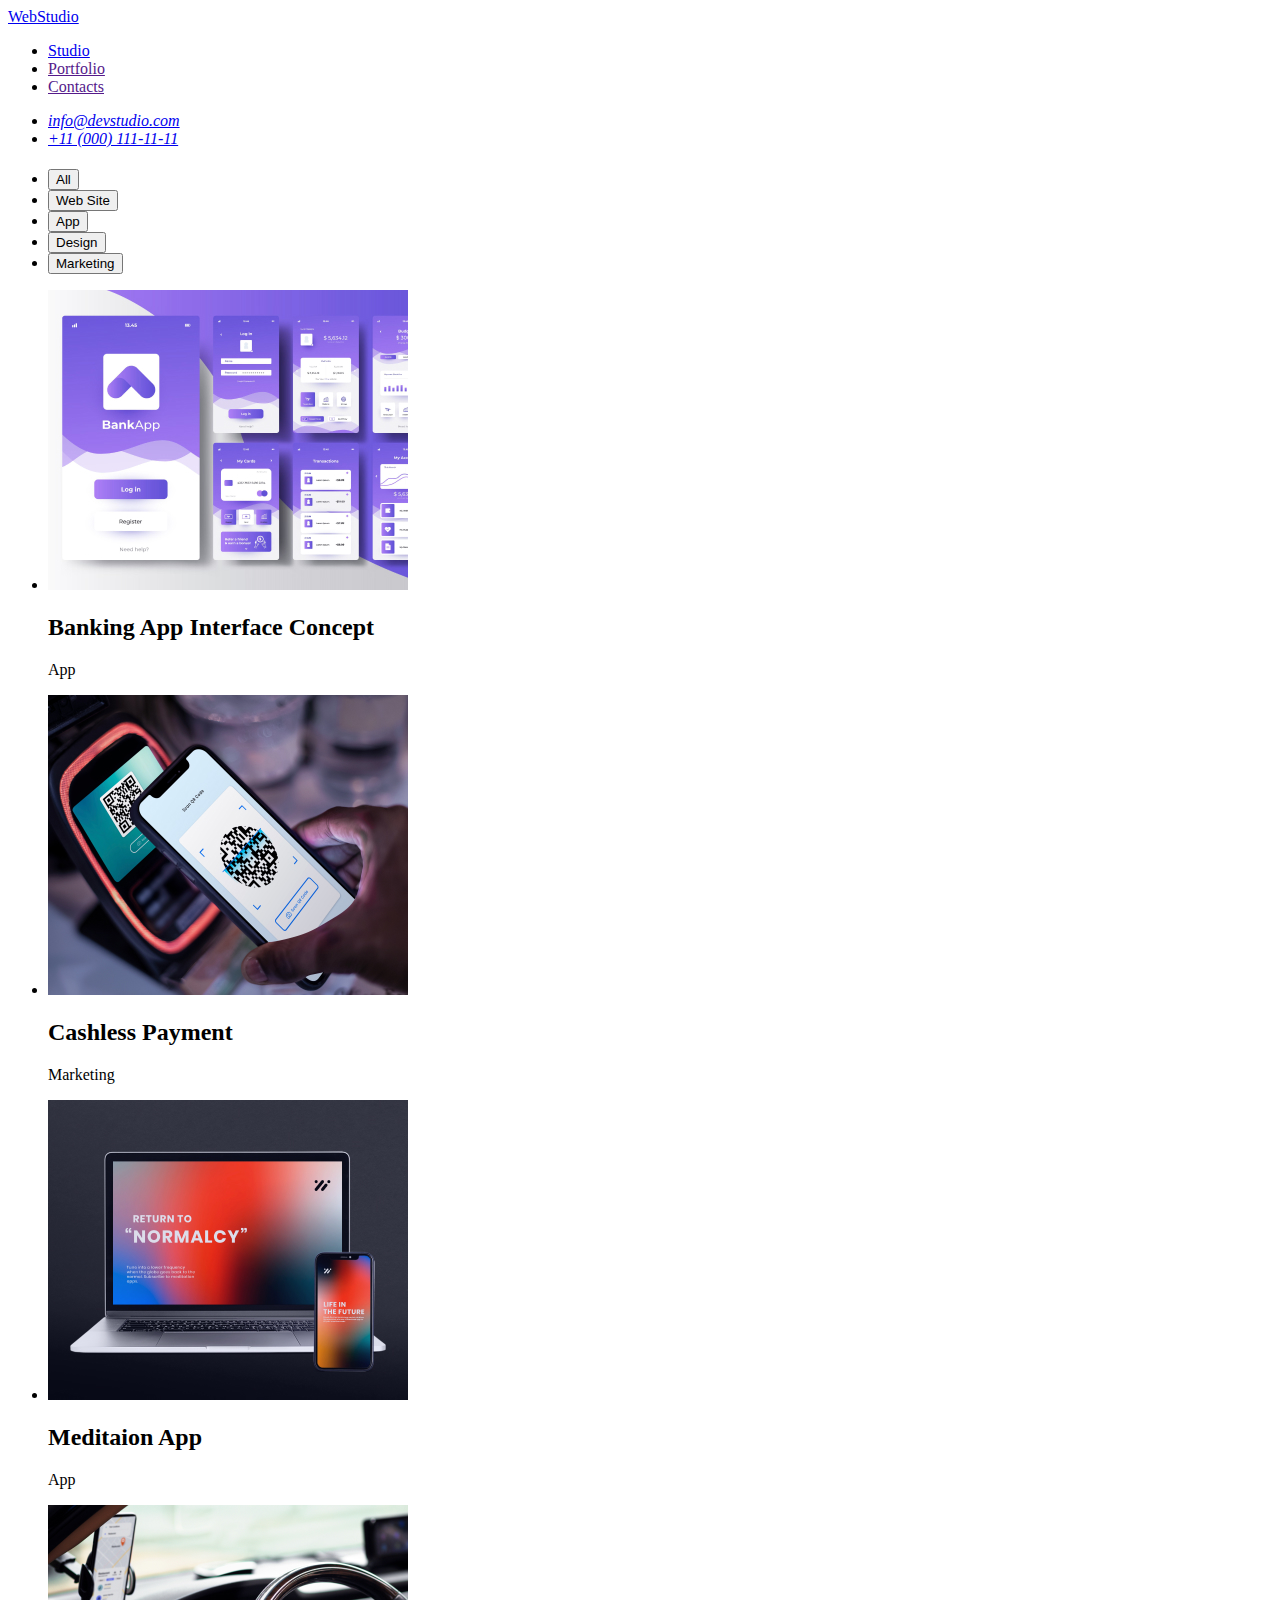
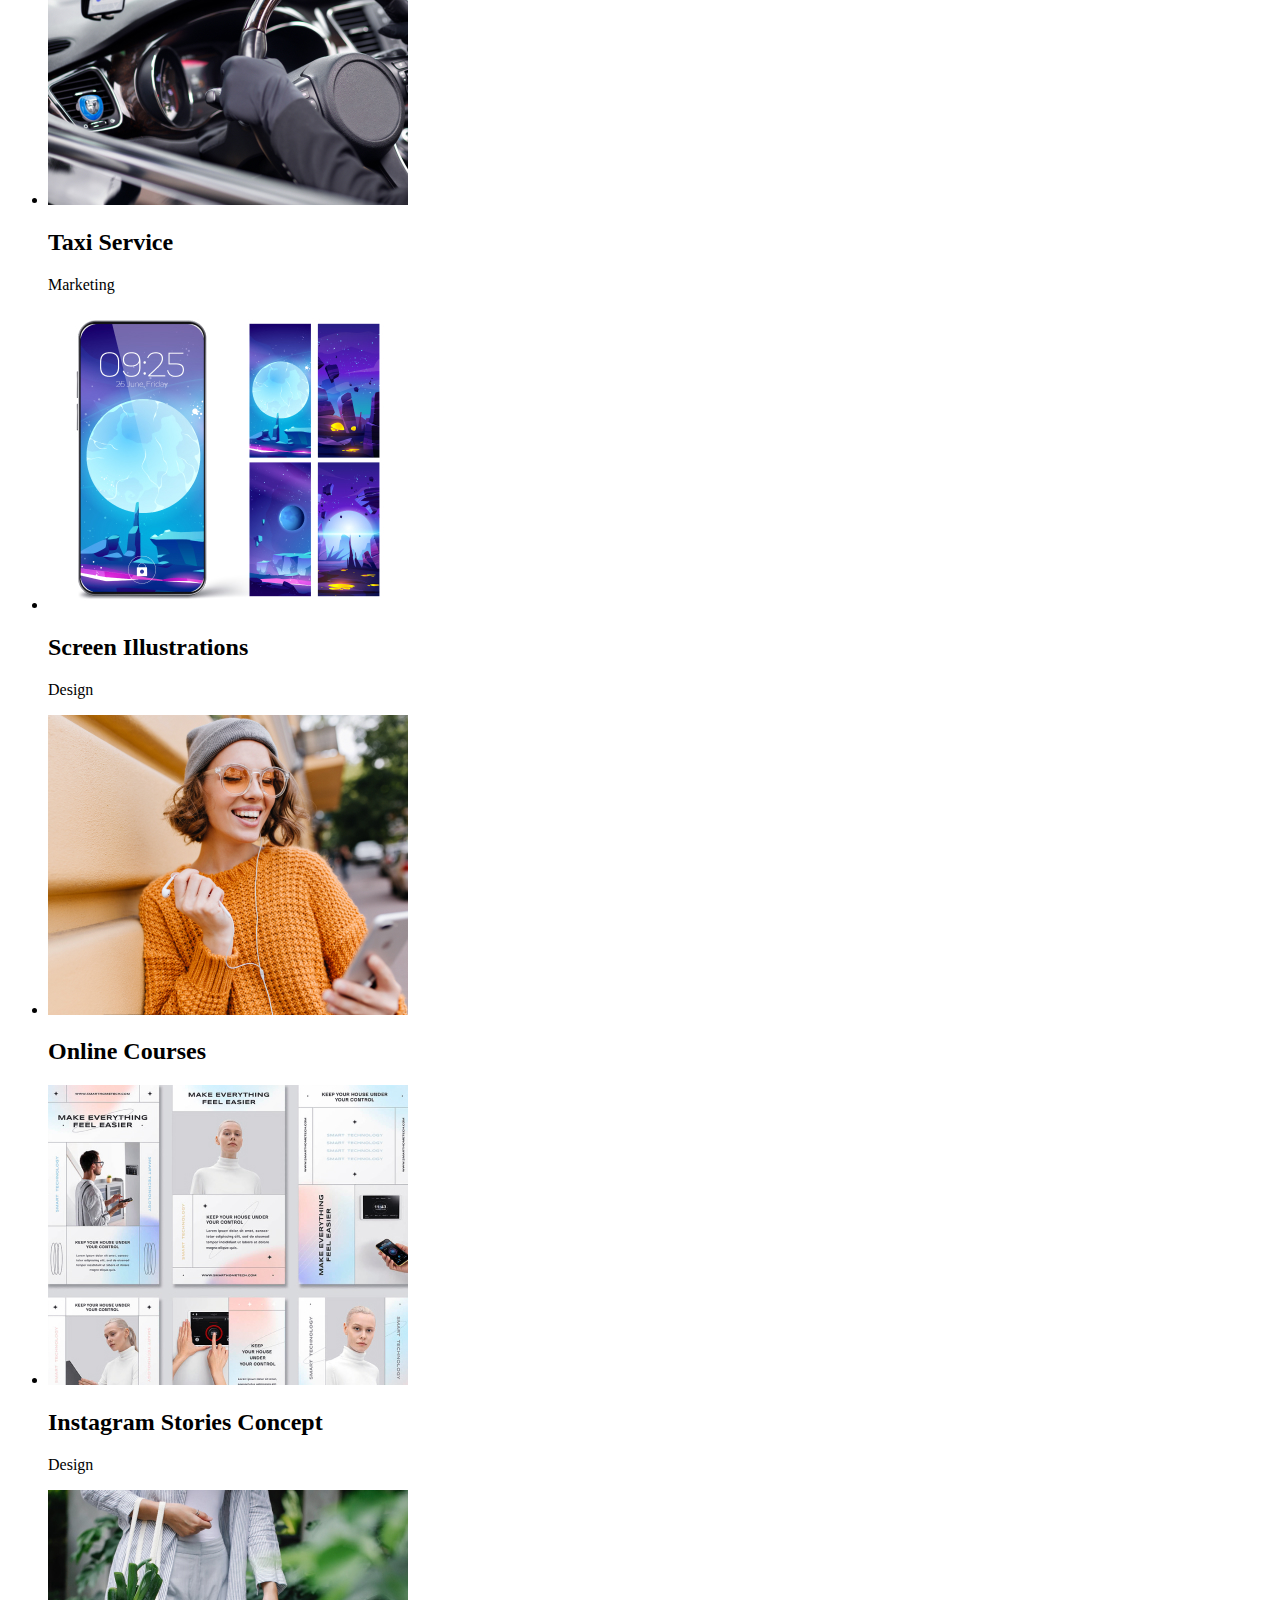
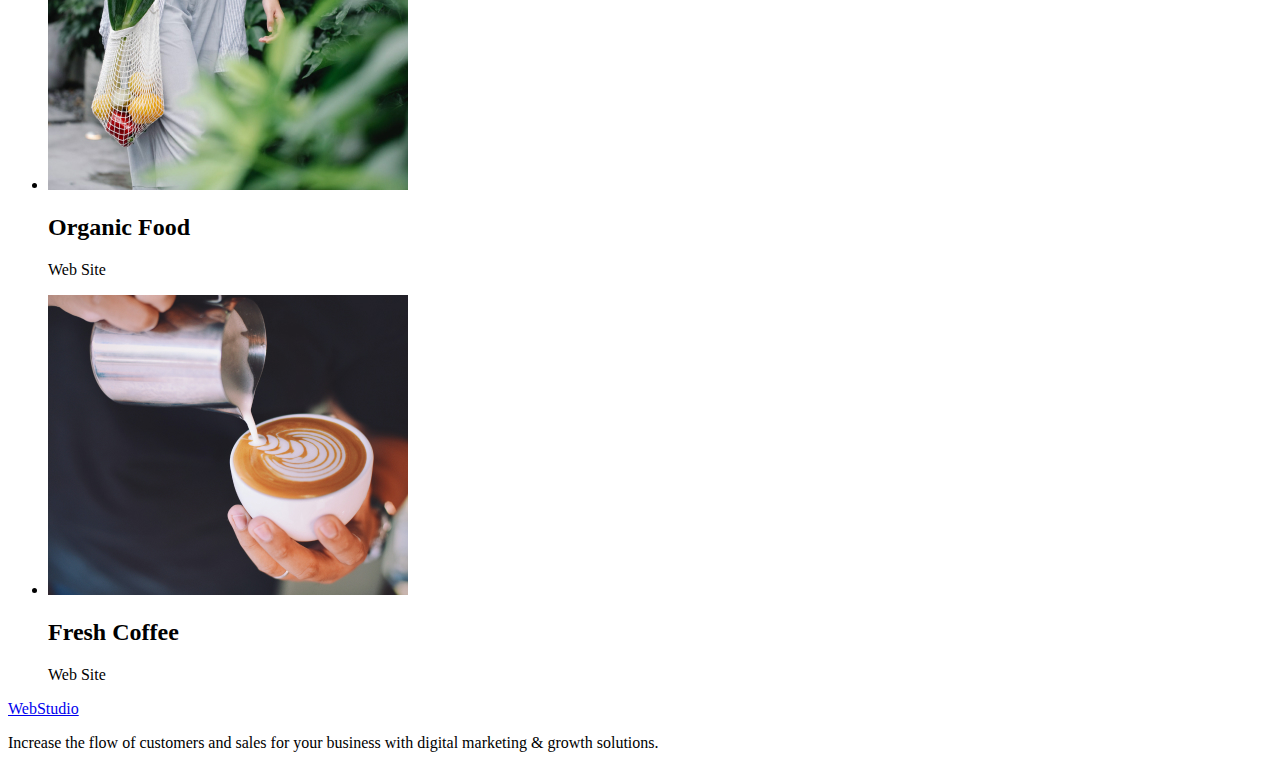
==== portfolio.html @ f8309ef7 "add portfolio.html" ====
<!DOCTYPE html>
<html lang="en">
  <head>
    <meta charset="UTF-8" />
    <meta http-equiv="X-UA-Compatible" content="IE=edge" />
    <meta name="viewport" content="width=device-width, initial-scale=1.0" />
    <title>Portfolio</title>
  </head>
  <body>
    <header>
      <nav>
        <a href="./index.html">WebStudio</a>
        <ul>
          <li><a href="./index.html">Studio</a></li>
          <li><a href="">Portfolio</a></li>
          <li><a href="">Contacts</a></li>
        </ul>
      </nav>
      <address>
        <ul>
          <li><a href="mailto:info@devstudio.com">info@devstudio.com</a></li>
          <li><a href="tel:+110001111111">+11 (000) 111-11-11</a></li>
        </ul>
      </address>
    </header>
    <main>
      <section>
        <h1></h1>
        <ul>
          <li><button type="button">All</button></li>
          <li><button type="button">Web Site</button></li>
          <li><button type="button">App</button></li>
          <li><button type="button">Design</button></li>
          <li><button type="button">Marketing</button></li>
        </ul>
        <ul>
          <li>
            <img
              src="./images/photo8.jpg"
              alt="Banking App"
              width="360"
              hight="300"
            />
            <h2>Banking App Interface Concept</h2>
            <p>App</p>
          </li>
          <li>
            <img
              src="./images/photo9.jpg"
              alt="Payment"
              width="360"
              hight="300"
            />
            <h2>Cashless Payment</h2>
            <p>Marketing</p>
          </li>
          <li>
            <img
              src="./images/photo10.jpg"
              alt="Meditaion App"
              width="360"
              hight="300"
            />
            <h2>Meditaion App</h2>
            <p>App</p>
          </li>
          <li>
            <img
              src="./images/photo11.jpg"
              alt="Taxi Service"
              width="360"
              hight="300"
            />
            <h2>Taxi Service</h2>
            <p>Marketing</p>
          </li>
          <li>
            <img
              src="./images/photo12.jpg"
              alt="Screen Illustrations"
              width="360"
              hight="300"
            />
            <h2>Screen Illustrations</h2>
            <p>Design</p>
          </li>
          <li>
            <img
              src="./images/photo13.jpg"
              alt="girl with headphones"
              width="360"
              hight="300"
            />
            <h2>Online Courses</h2>
            <p></p>
          </li>
          <li>
            <img
              src="./images/photo14.jpg"
              alt="Instagram Stories"
              width="360"
              hight="300"
            />
            <h2>Instagram Stories Concept</h2>
            <p>Design</p>
          </li>
          <li>
            <img
              src="./images/photo15.jpg"
              alt="Food"
              width="360"
              hight="300"
            />
            <h2>Organic Food</h2>
            <p>Web Site</p>
          </li>
          <li>
            <img
              src="./images/photo16.jpg"
              alt="Coffee"
              width="360"
              hight="300"
            />
            <h2>Fresh Coffee</h2>
            <p>Web Site</p>
          </li>
        </ul>
      </section>
    </main>
    <footer>
      <a href="./index.html">WebStudio</a>
      <p>
        Increase the flow of customers and sales for your business with digital
        marketing & growth solutions.
      </p>
    </footer>
  </body>
</html>
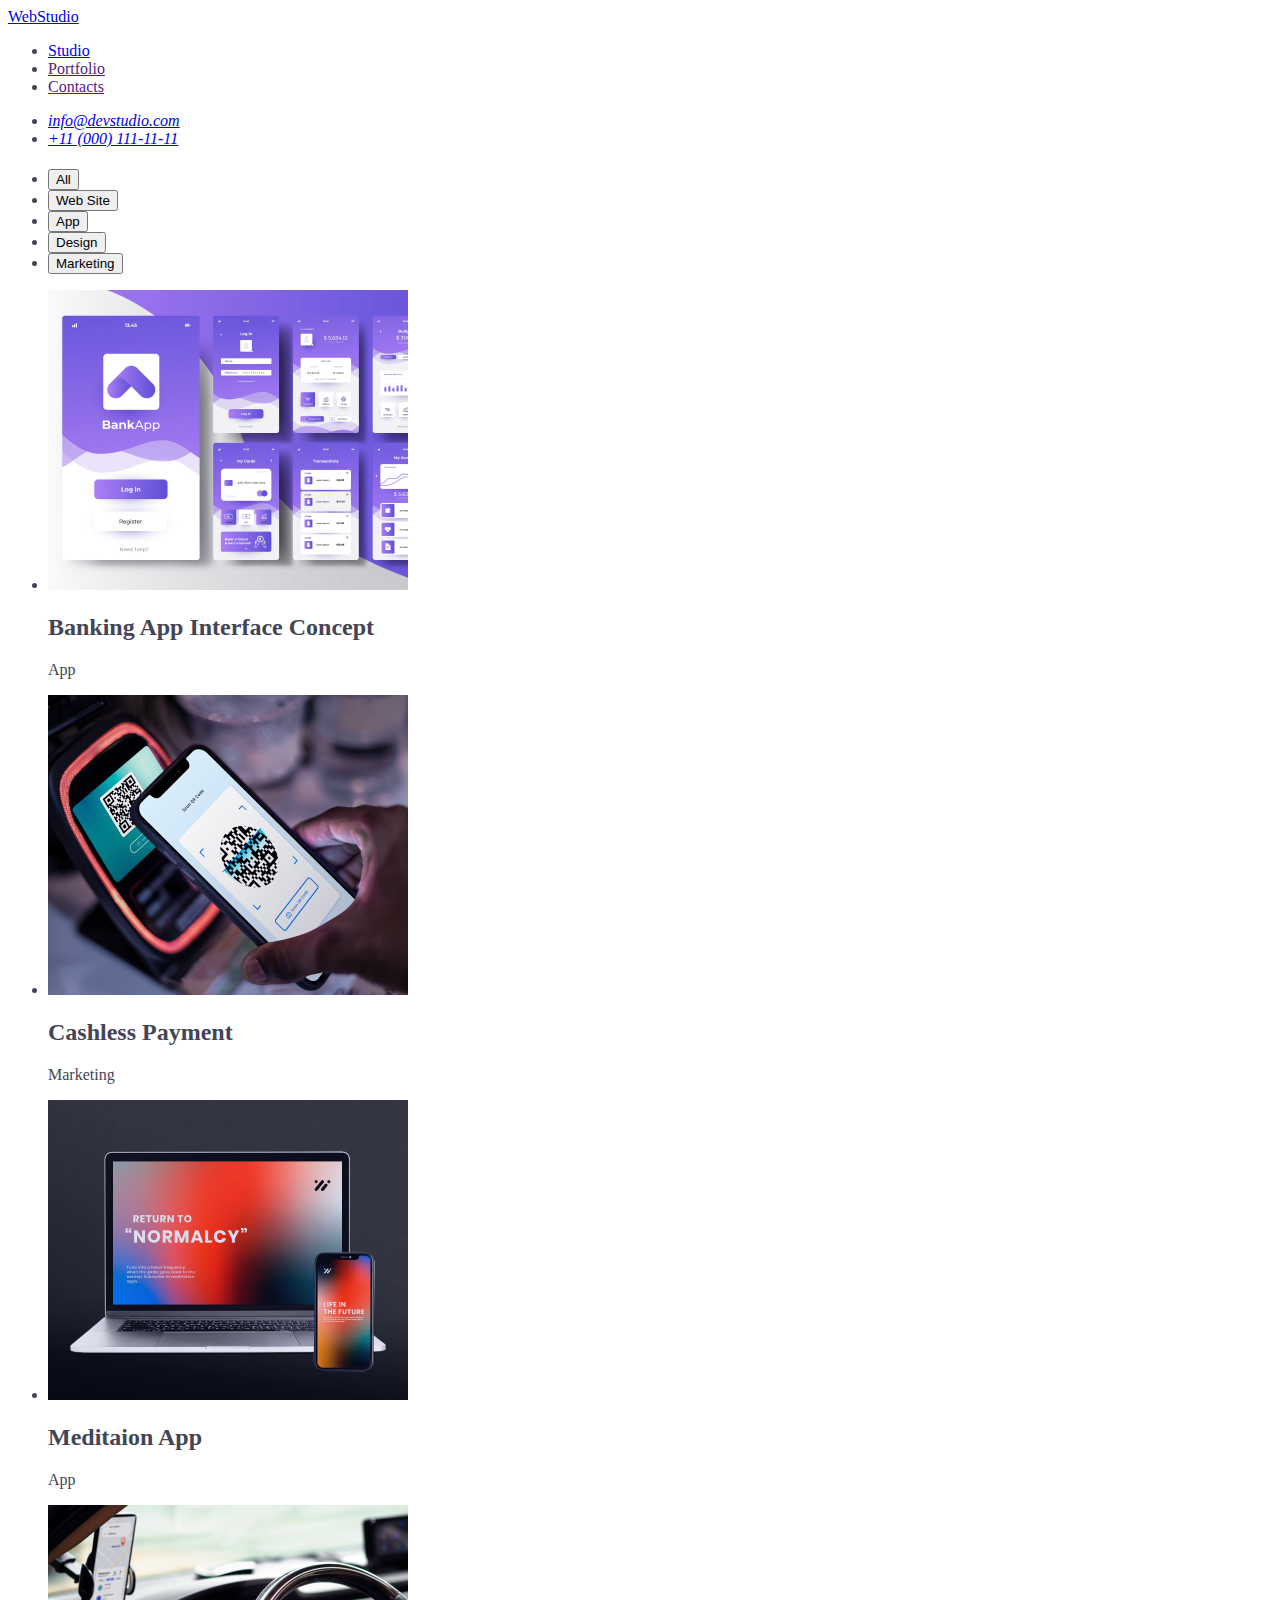
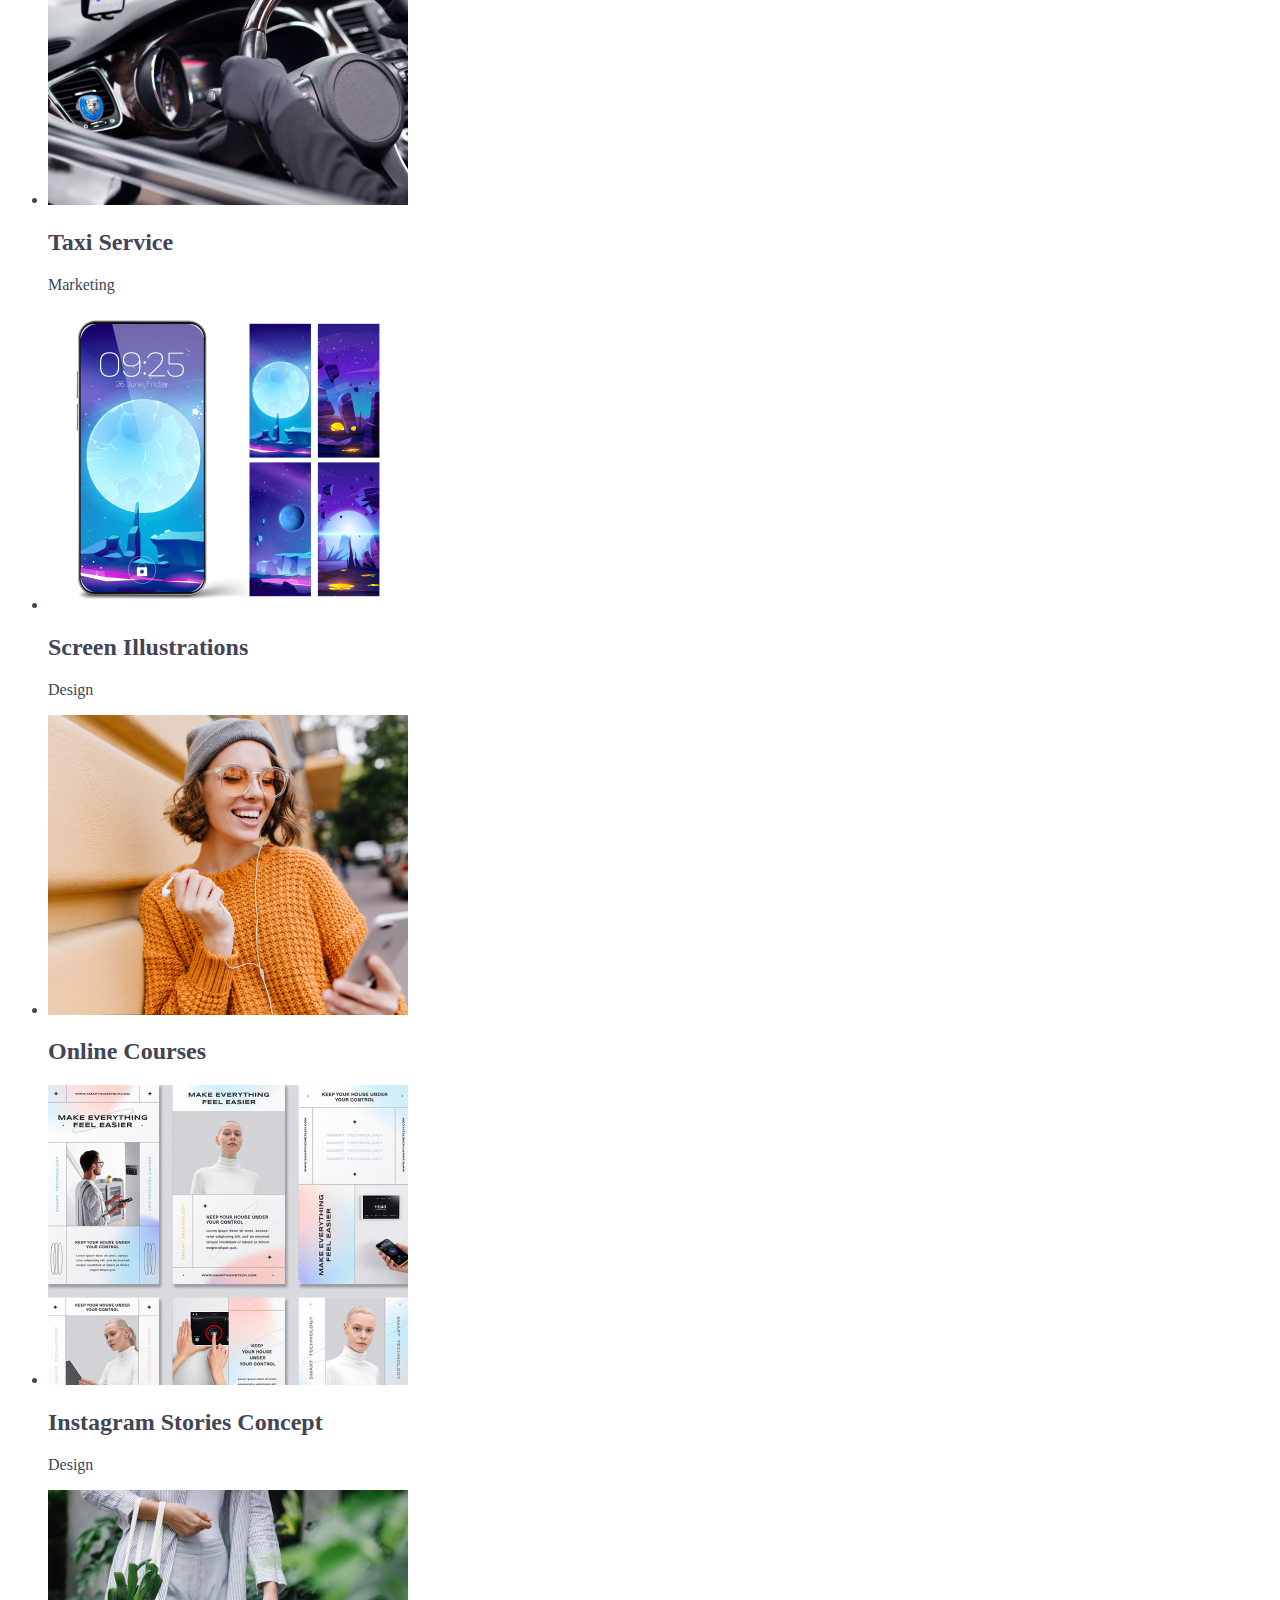
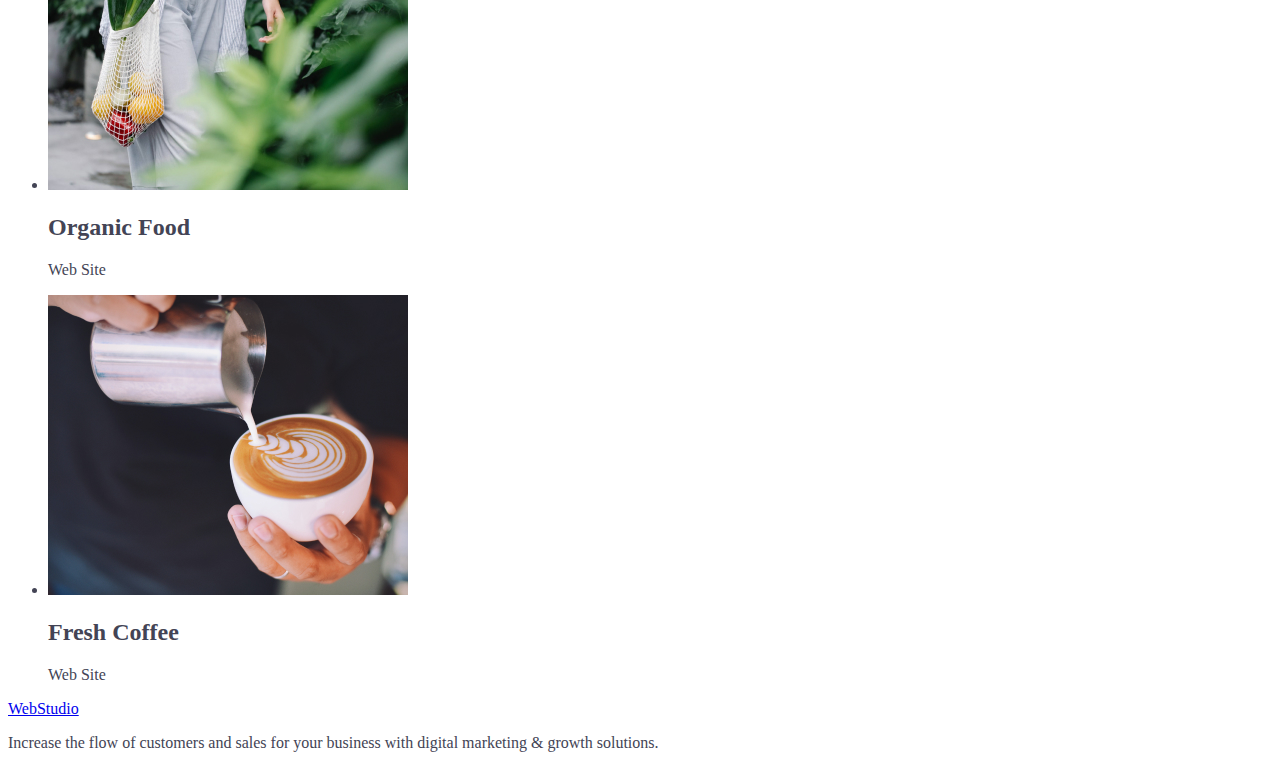
==== commit 1f1ebd92: "add css" ====
--- a/portfolio.html
+++ b/portfolio.html
@@ -5,8 +5,9 @@
     <meta http-equiv="X-UA-Compatible" content="IE=edge" />
     <meta name="viewport" content="width=device-width, initial-scale=1.0" />
     <title>Portfolio</title>
+    <link rel="stylesheet" href="./css/styles.css" />
   </head>
-  <body>
+  <body class="body">
     <header>
       <nav>
         <a href="./index.html">WebStudio</a>
--- a/css/styles.css
+++ b/css/styles.css
@@ -0,0 +1,8 @@
+/* основний колір #434455 */
+/* другорядний колір #2E2F42 */
+/* білий #FFFFFF */
+/* акцент #4D5AE5 */
+.body {
+    background-color: #fff;
+    color:#434455 ;
+}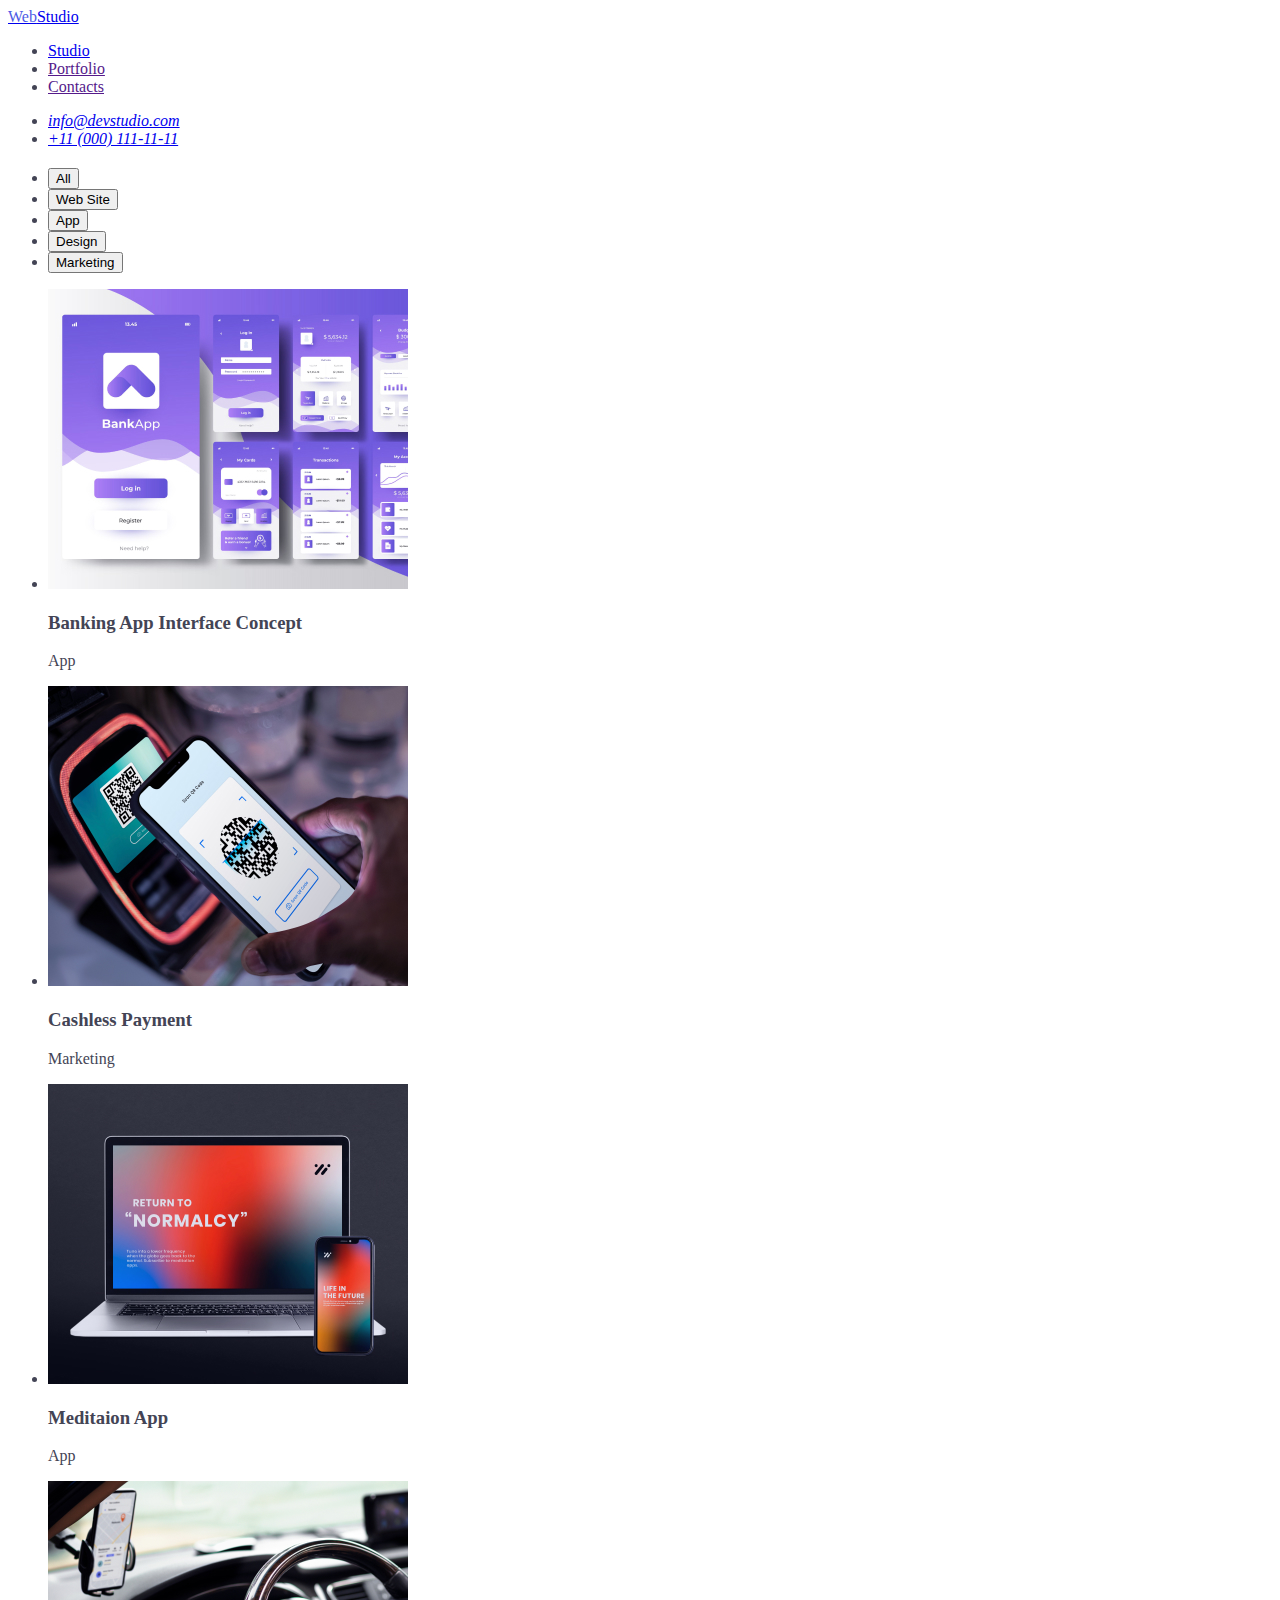
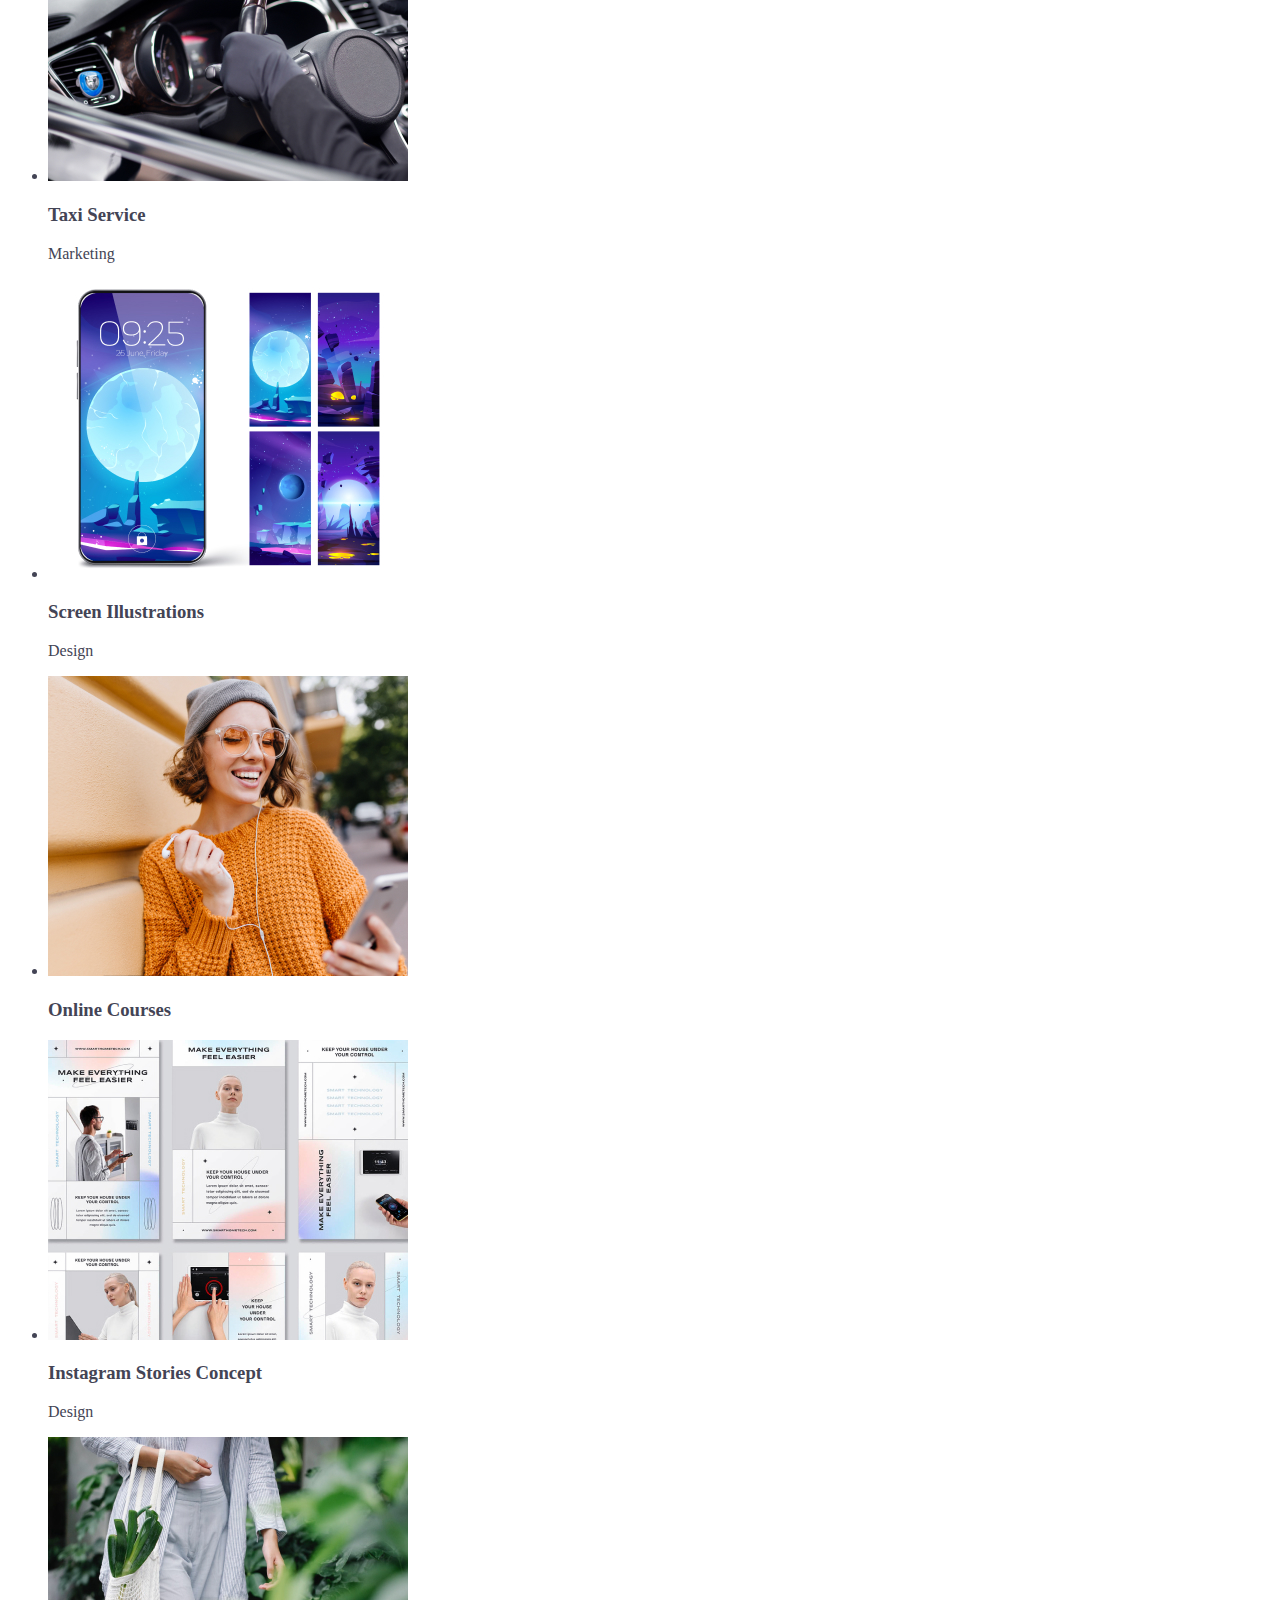
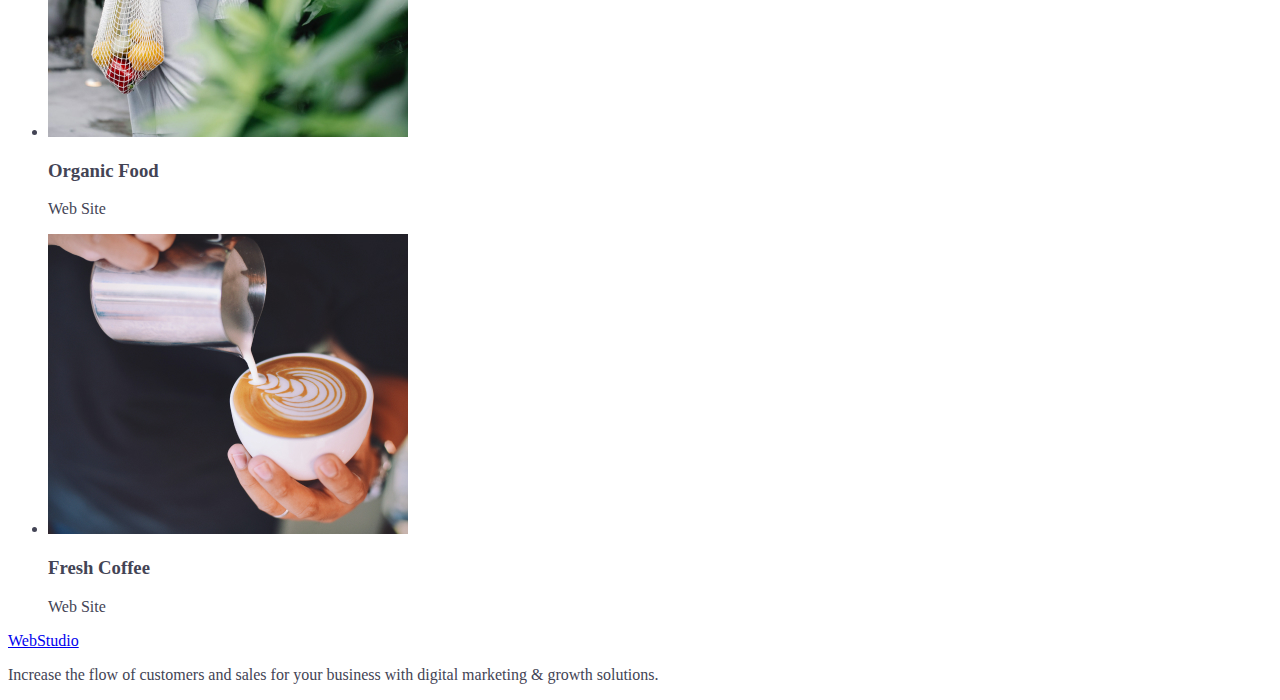
==== commit b1271143: "add colors" ====
--- a/portfolio.html
+++ b/portfolio.html
@@ -9,8 +9,8 @@
   </head>
   <body class="body">
     <header>
-      <nav>
-        <a href="./index.html">WebStudio</a>
+      <nav class="nav">
+        <a href="./index.html"><span class="accent">Web</span>Studio</a>
         <ul>
           <li><a href="./index.html">Studio</a></li>
           <li><a href="">Portfolio</a></li>
@@ -26,7 +26,7 @@
     </header>
     <main>
       <section>
-        <h1></h1>
+        <h2></h2>
         <ul>
           <li><button type="button">All</button></li>
           <li><button type="button">Web Site</button></li>
@@ -42,7 +42,7 @@
               width="360"
               hight="300"
             />
-            <h2>Banking App Interface Concept</h2>
+            <h3>Banking App Interface Concept</h3>
             <p>App</p>
           </li>
           <li>
@@ -52,7 +52,7 @@
               width="360"
               hight="300"
             />
-            <h2>Cashless Payment</h2>
+            <h3>Cashless Payment</h3>
             <p>Marketing</p>
           </li>
           <li>
@@ -62,7 +62,7 @@
               width="360"
               hight="300"
             />
-            <h2>Meditaion App</h2>
+            <h3>Meditaion App</h3>
             <p>App</p>
           </li>
           <li>
@@ -72,7 +72,7 @@
               width="360"
               hight="300"
             />
-            <h2>Taxi Service</h2>
+            <h3>Taxi Service</h3>
             <p>Marketing</p>
           </li>
           <li>
@@ -82,7 +82,7 @@
               width="360"
               hight="300"
             />
-            <h2>Screen Illustrations</h2>
+            <h3>Screen Illustrations</h3>
             <p>Design</p>
           </li>
           <li>
@@ -92,7 +92,7 @@
               width="360"
               hight="300"
             />
-            <h2>Online Courses</h2>
+            <h3>Online Courses</h3>
             <p></p>
           </li>
           <li>
@@ -102,7 +102,7 @@
               width="360"
               hight="300"
             />
-            <h2>Instagram Stories Concept</h2>
+            <h3>Instagram Stories Concept</h3>
             <p>Design</p>
           </li>
           <li>
@@ -112,7 +112,7 @@
               width="360"
               hight="300"
             />
-            <h2>Organic Food</h2>
+            <h3>Organic Food</h3>
             <p>Web Site</p>
           </li>
           <li>
@@ -122,7 +122,7 @@
               width="360"
               hight="300"
             />
-            <h2>Fresh Coffee</h2>
+            <h3>Fresh Coffee</h3>
             <p>Web Site</p>
           </li>
         </ul>
--- a/css/styles.css
+++ b/css/styles.css
@@ -1,8 +1,36 @@
+:root {
+    --primary-text-color: #434455;
+    --title-text-color: #2E2F42;
+    --accent-color: #4D5AE5;
+    --primary-white-color:#fff;
+}
 /* основний колір #434455 */
 /* другорядний колір #2E2F42 */
 /* білий #FFFFFF */
 /* акцент #4D5AE5 */
+/* акцент фон #404BBF */
+
+.list {
+  list-style: none;  
+}
 .body {
-    background-color: #fff;
-    color:#434455 ;
+    background-color: var(--primary-white-color);
+    color: var(--primary-text-color);
+}
+/* header */
+.logo {
+    color: var(--title-text-color);
+}
+.accent {
+    color: var(--accent-color);
+}
+.nav-list {
+    color: var(--title-text-color);
+}
+.nav-list:hover, .nav-list:focus {
+    color: #404BBF;
+}
+/* main */
+.section_title {
+    color: var(--title-text-color);
 }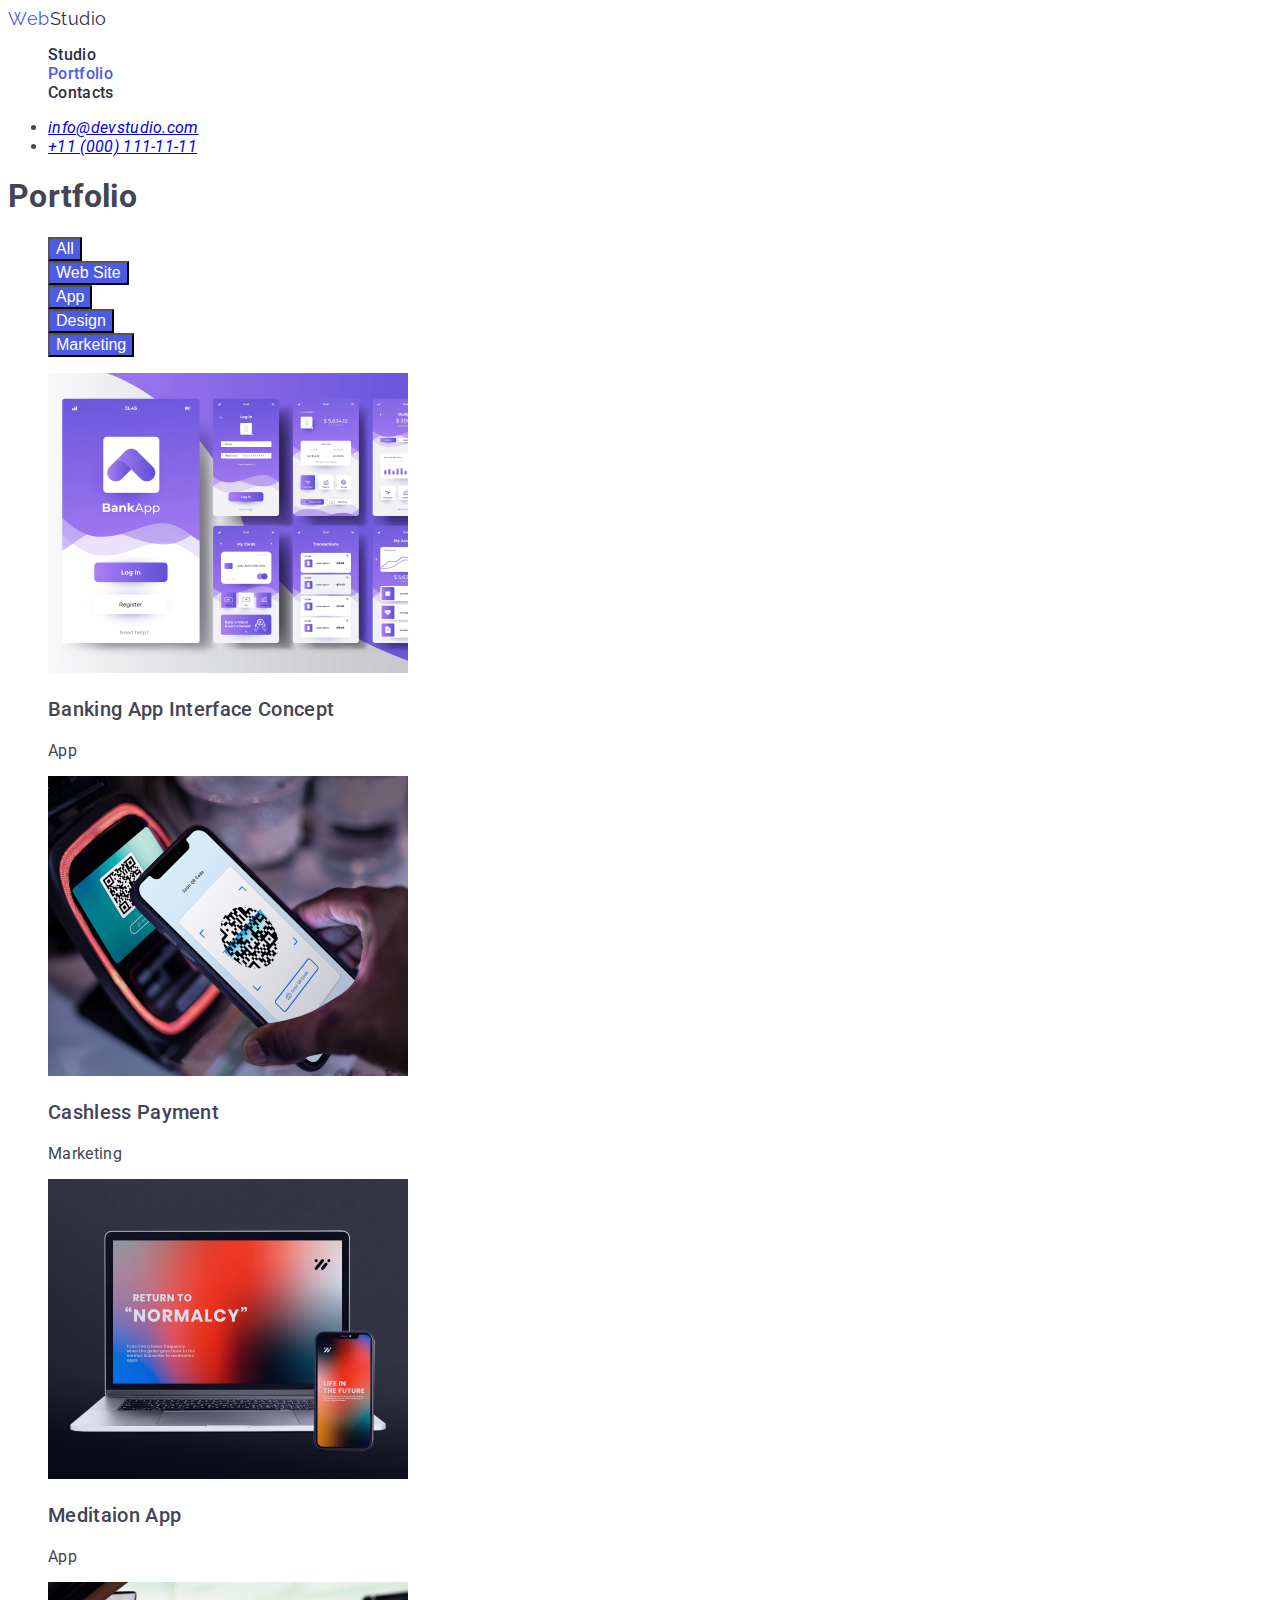
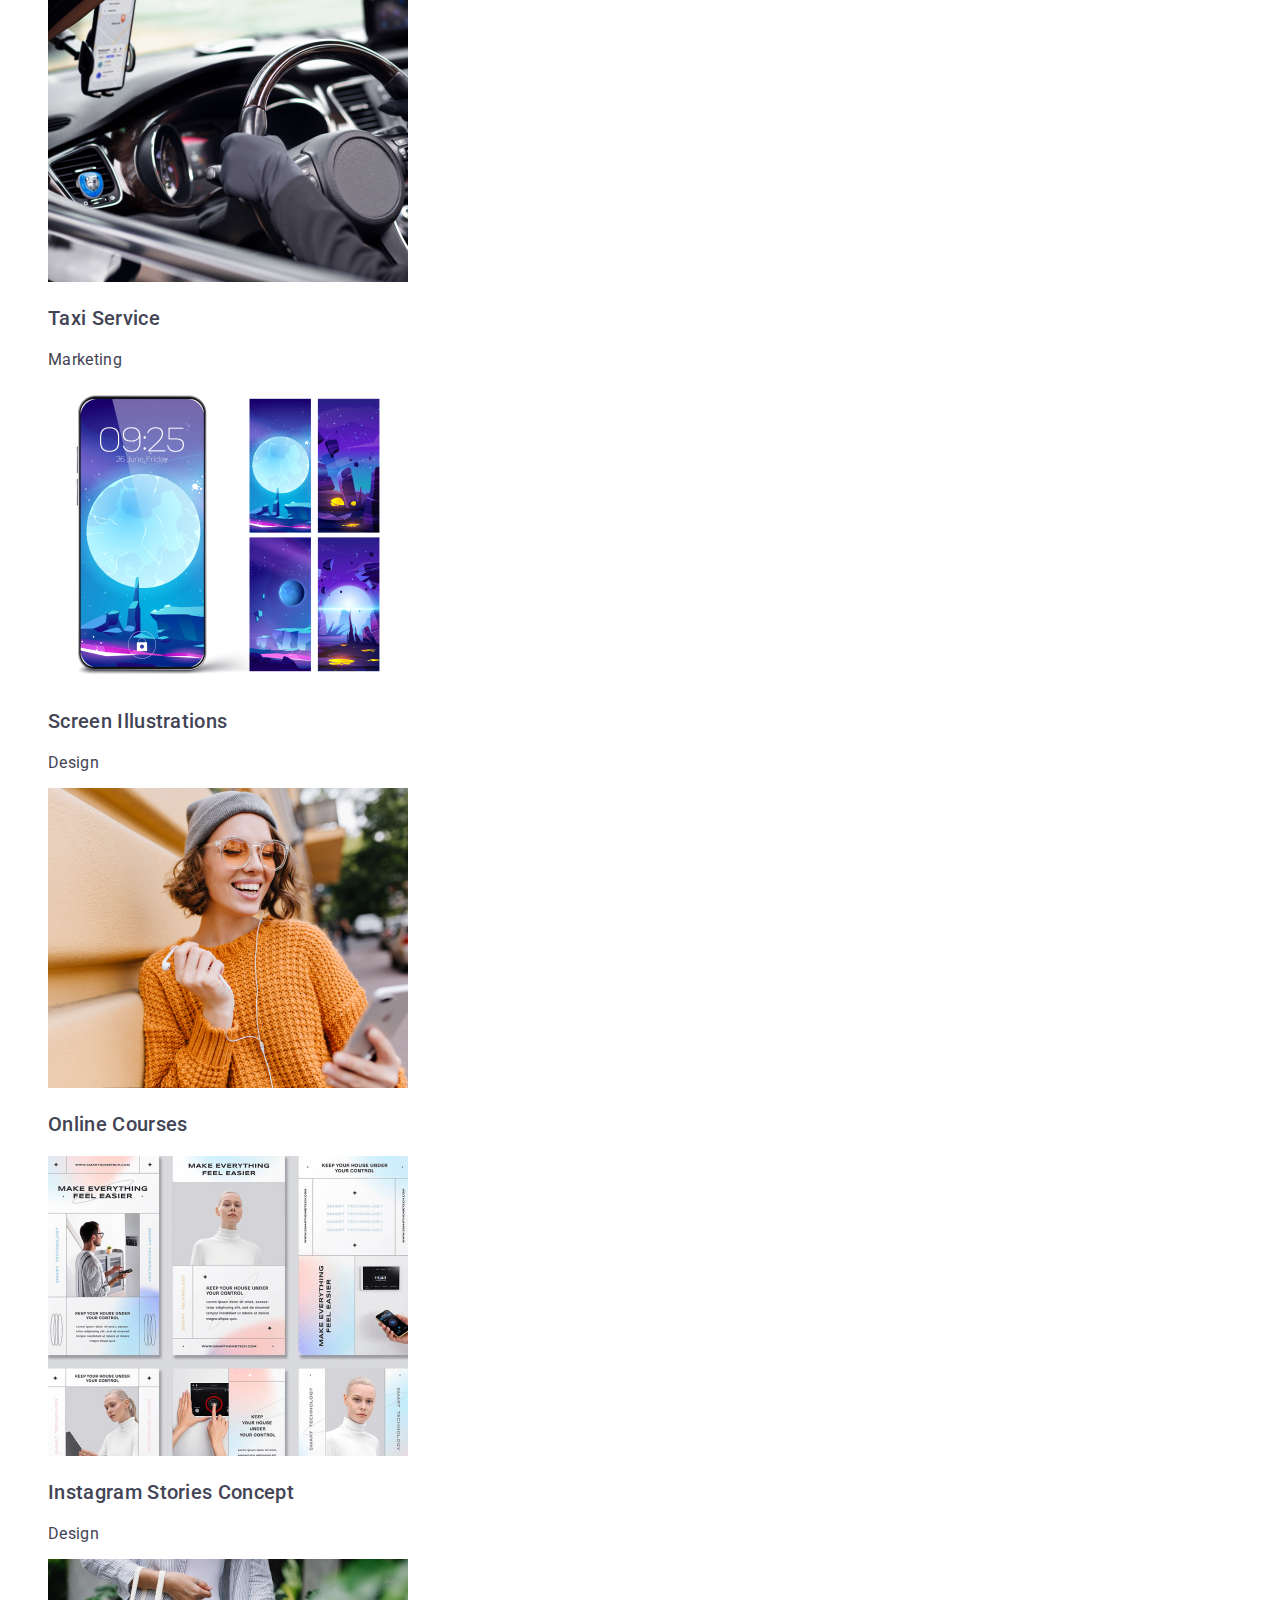
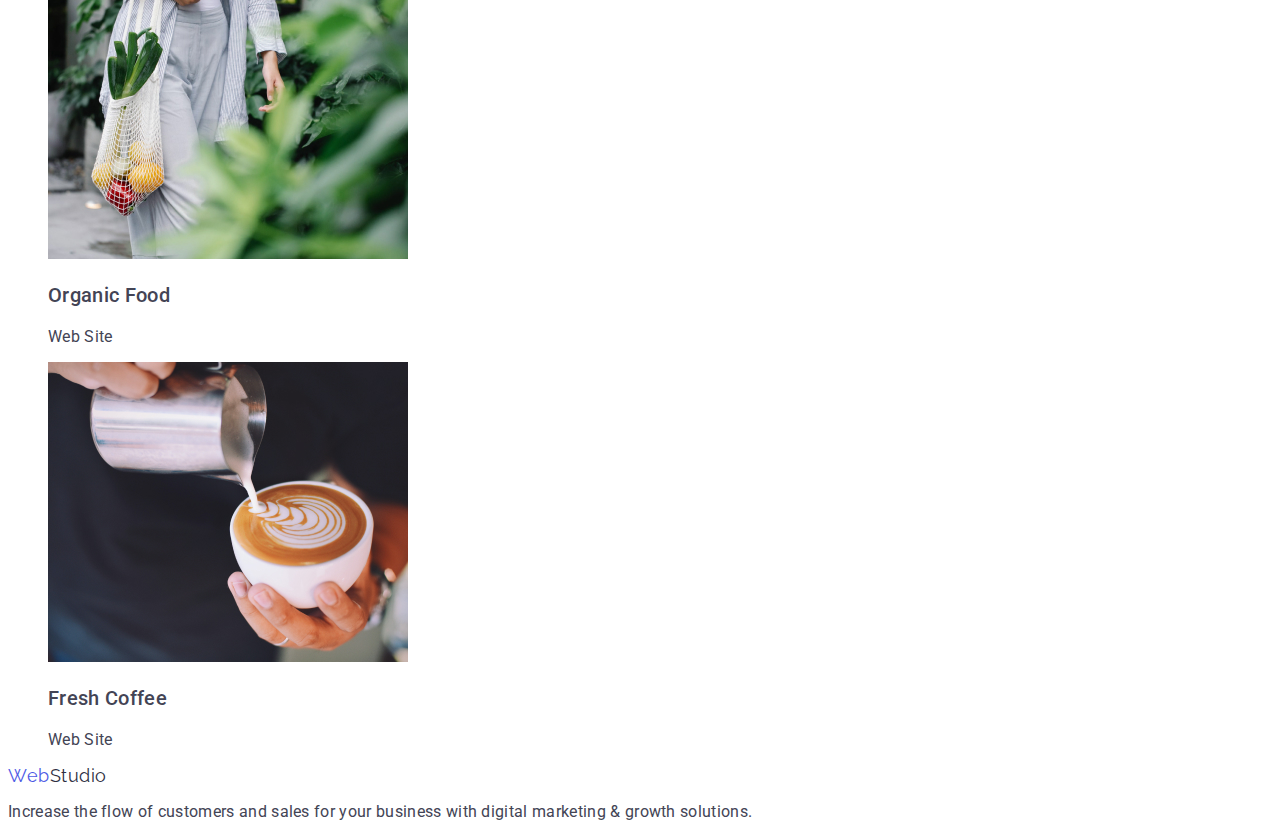
==== commit e8a67245: "add colors, fonts" ====
--- a/portfolio.html
+++ b/portfolio.html
@@ -5,16 +5,22 @@
     <meta http-equiv="X-UA-Compatible" content="IE=edge" />
     <meta name="viewport" content="width=device-width, initial-scale=1.0" />
     <title>Portfolio</title>
+    <link
+      href="https://fonts.googleapis.com/css2?family=Raleway:wght@800&family=Roboto:wght@400;500;700;900&display=swap"
+      rel="stylesheet"
+    />
     <link rel="stylesheet" href="./css/styles.css" />
   </head>
   <body class="body">
     <header>
-      <nav class="nav">
-        <a href="./index.html"><span class="accent">Web</span>Studio</a>
-        <ul>
-          <li><a href="./index.html">Studio</a></li>
-          <li><a href="">Portfolio</a></li>
-          <li><a href="">Contacts</a></li>
+      <nav>
+        <a class="logo" href="./index.html"
+          ><span class="accent">Web</span>Studio</a
+        >
+        <ul class="site-nav list">
+          <li><a href="./index.html" class="link">Studio</a></li>
+          <li><a href="" class="link current">Portfolio</a></li>
+          <li><a href="" class="link">Contacts</a></li>
         </ul>
       </nav>
       <address>
@@ -26,23 +32,23 @@
     </header>
     <main>
       <section>
-        <h2></h2>
-        <ul>
-          <li><button type="button">All</button></li>
-          <li><button type="button">Web Site</button></li>
-          <li><button type="button">App</button></li>
-          <li><button type="button">Design</button></li>
-          <li><button type="button">Marketing</button></li>
+        <h1>Portfolio</h1>
+        <ul class="list">
+          <li><button class="button" type="button">All</button></li>
+          <li><button class="button" type="button">Web Site</button></li>
+          <li><button class="button" type="button">App</button></li>
+          <li><button class="button" type="button">Design</button></li>
+          <li><button class="button" type="button">Marketing</button></li>
         </ul>
-        <ul>
+        <ul class="portfolio-list list">
           <li>
             <img
               src="./images/photo8.jpg"
               alt="Banking App"
               width="360"
-              hight="300"
+              height="300"
             />
-            <h3>Banking App Interface Concept</h3>
+            <h3 class="title">Banking App Interface Concept</h3>
             <p>App</p>
           </li>
           <li>
@@ -50,9 +56,9 @@
               src="./images/photo9.jpg"
               alt="Payment"
               width="360"
-              hight="300"
+              height="300"
             />
-            <h3>Cashless Payment</h3>
+            <h3 class="title">Cashless Payment</h3>
             <p>Marketing</p>
           </li>
           <li>
@@ -60,9 +66,9 @@
               src="./images/photo10.jpg"
               alt="Meditaion App"
               width="360"
-              hight="300"
+              height="300"
             />
-            <h3>Meditaion App</h3>
+            <h3 class="title">Meditaion App</h3>
             <p>App</p>
           </li>
           <li>
@@ -70,9 +76,9 @@
               src="./images/photo11.jpg"
               alt="Taxi Service"
               width="360"
-              hight="300"
+              height="300"
             />
-            <h3>Taxi Service</h3>
+            <h3 class="title">Taxi Service</h3>
             <p>Marketing</p>
           </li>
           <li>
@@ -80,9 +86,9 @@
               src="./images/photo12.jpg"
               alt="Screen Illustrations"
               width="360"
-              hight="300"
+              height="300"
             />
-            <h3>Screen Illustrations</h3>
+            <h3 class="title">Screen Illustrations</h3>
             <p>Design</p>
           </li>
           <li>
@@ -90,9 +96,9 @@
               src="./images/photo13.jpg"
               alt="girl with headphones"
               width="360"
-              hight="300"
+              height="300"
             />
-            <h3>Online Courses</h3>
+            <h3 class="title">Online Courses</h3>
             <p></p>
           </li>
           <li>
@@ -100,9 +106,9 @@
               src="./images/photo14.jpg"
               alt="Instagram Stories"
               width="360"
-              hight="300"
+              height="300"
             />
-            <h3>Instagram Stories Concept</h3>
+            <h3 class="title">Instagram Stories Concept</h3>
             <p>Design</p>
           </li>
           <li>
@@ -110,9 +116,9 @@
               src="./images/photo15.jpg"
               alt="Food"
               width="360"
-              hight="300"
+              height="300"
             />
-            <h3>Organic Food</h3>
+            <h3 class="title">Organic Food</h3>
             <p>Web Site</p>
           </li>
           <li>
@@ -120,16 +126,18 @@
               src="./images/photo16.jpg"
               alt="Coffee"
               width="360"
-              hight="300"
+              height="300"
             />
-            <h3>Fresh Coffee</h3>
+            <h3 class="title">Fresh Coffee</h3>
             <p>Web Site</p>
           </li>
         </ul>
       </section>
     </main>
     <footer>
-      <a href="./index.html">WebStudio</a>
+      <a class="logo" href="./index.html"
+        ><span class="accent">Web</span>Studio</a
+      >
       <p>
         Increase the flow of customers and sales for your business with digital
         marketing & growth solutions.
--- a/css/styles.css
+++ b/css/styles.css
@@ -16,21 +16,70 @@
 .body {
     background-color: var(--primary-white-color);
     color: var(--primary-text-color);
+    font-family: roboto, sans-serif;
+    letter-spacing: 0.02em;
+    font-size: 16px;
+    line-height: 1,5;
 }
 /* header */
 .logo {
     color: var(--title-text-color);
+    font-family: raleway;
+    letter-spacing: 0.03em;
+    font-size: 18px;
+    line-height: 1,33;
+    text-decoration: none;
 }
 .accent {
     color: var(--accent-color);
 }
-.nav-list {
+.site-nav .link {
     color: var(--title-text-color);
+    font-weight: 500;
+    font-size: 16px;
+    line-height: 1,33;
+    text-decoration: none;
 }
-.nav-list:hover, .nav-list:focus {
+.site-nav .link:hover, .site-nav .link:focus {
     color: #404BBF;
 }
+.site-nav .link.current {
+    color: var(--accent-color);
+}
+.address {
+    font-size: 16px;
+    line-height: 1, 5;
+    text-decoration: none; 
+}
+/* hero*/
+.hero-title {
+    font-weight: 700;
+    font-size: 56px;
+    line-height: 1,43;
+    text-align: center;
+}
+.button {
+    background-color: var(--accent-color);
+    color: var(--primary-white-color);
+    font-weight: 500;
+    font-size: 16px;
+    line-height: 1,33;
+    cursor: pointer;
+}
 /* main */
-.section_title {
+.section-title {
     color: var(--title-text-color);
+    font-weight: 700;
+    font-size: 36px;
+    line-height: 1,11;
+    text-align: center;
+}
+.about-list .title, .team-list .title, .portfolio-list .title {
+    font-weight: 500;
+    font-size: 20px;
+    line-height: 1.2;
+}
+
+.team-section {
+    background-color: #F4F4FD;
 }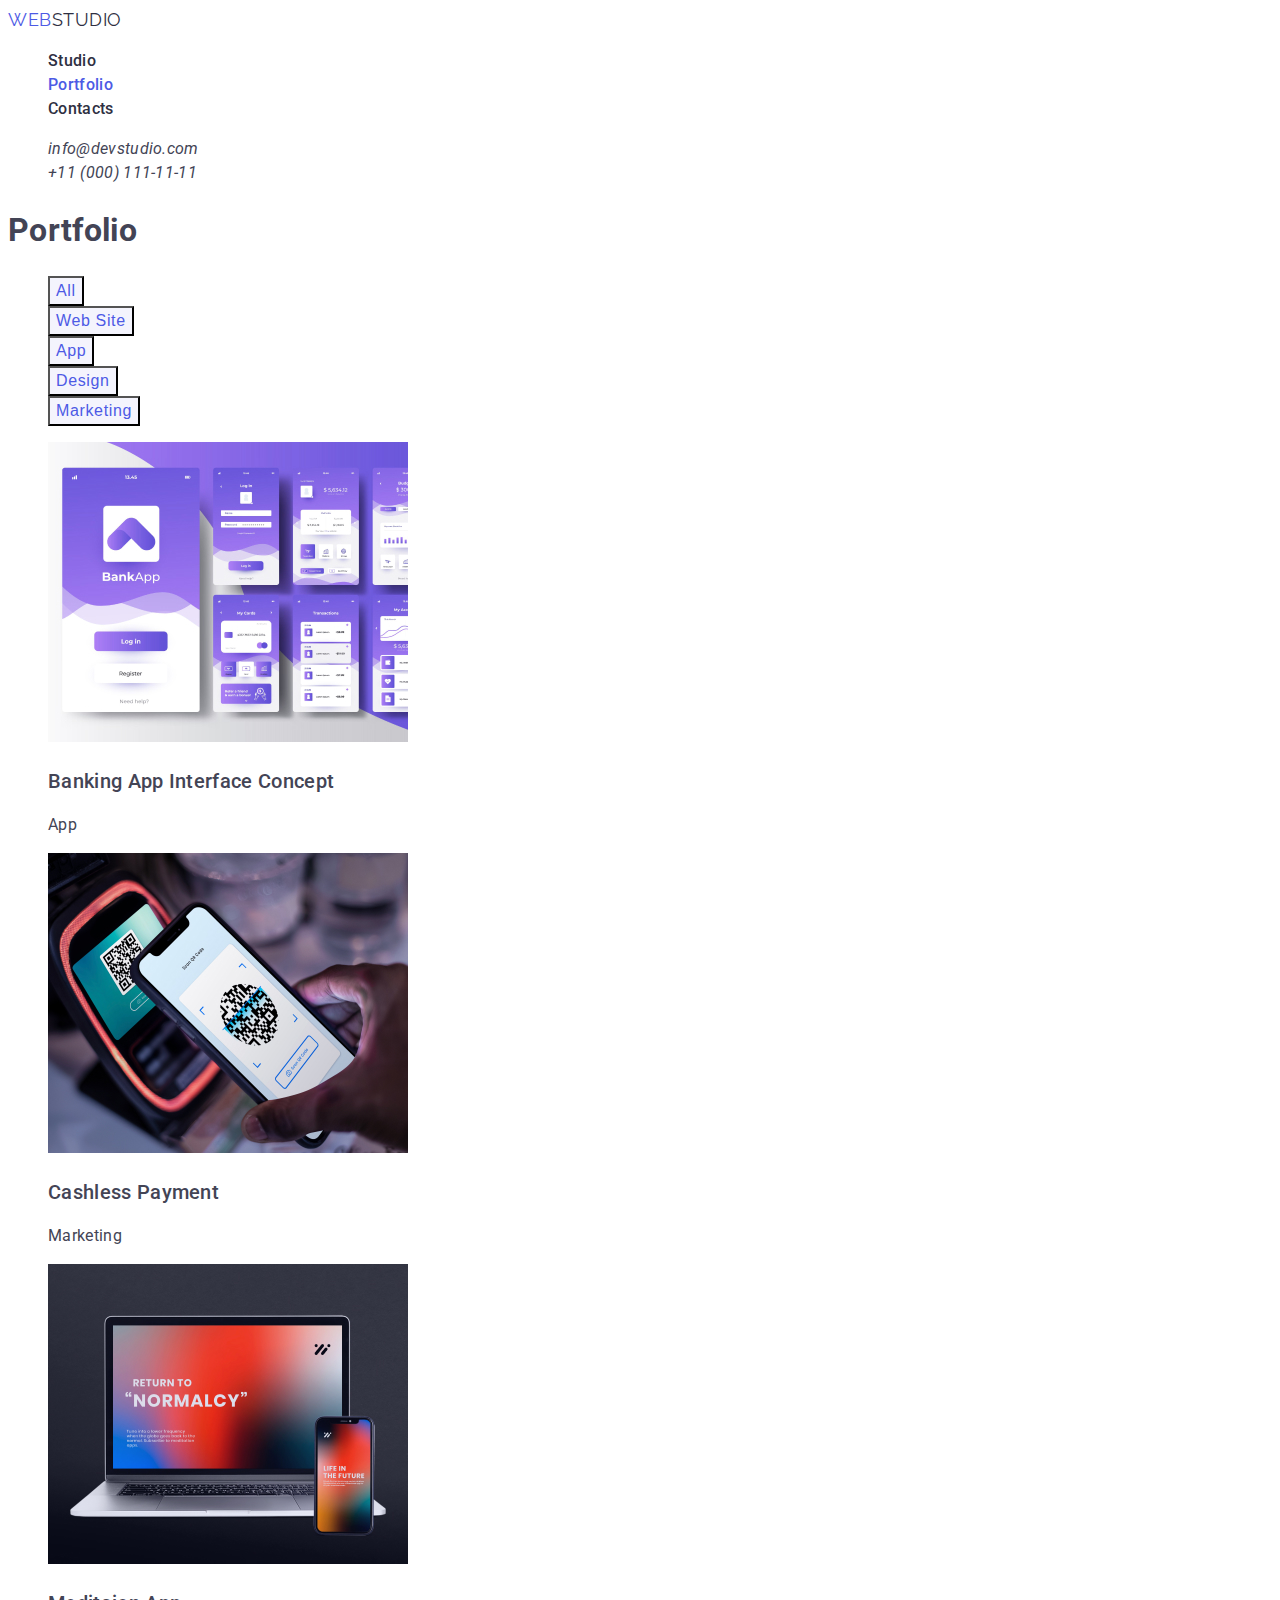
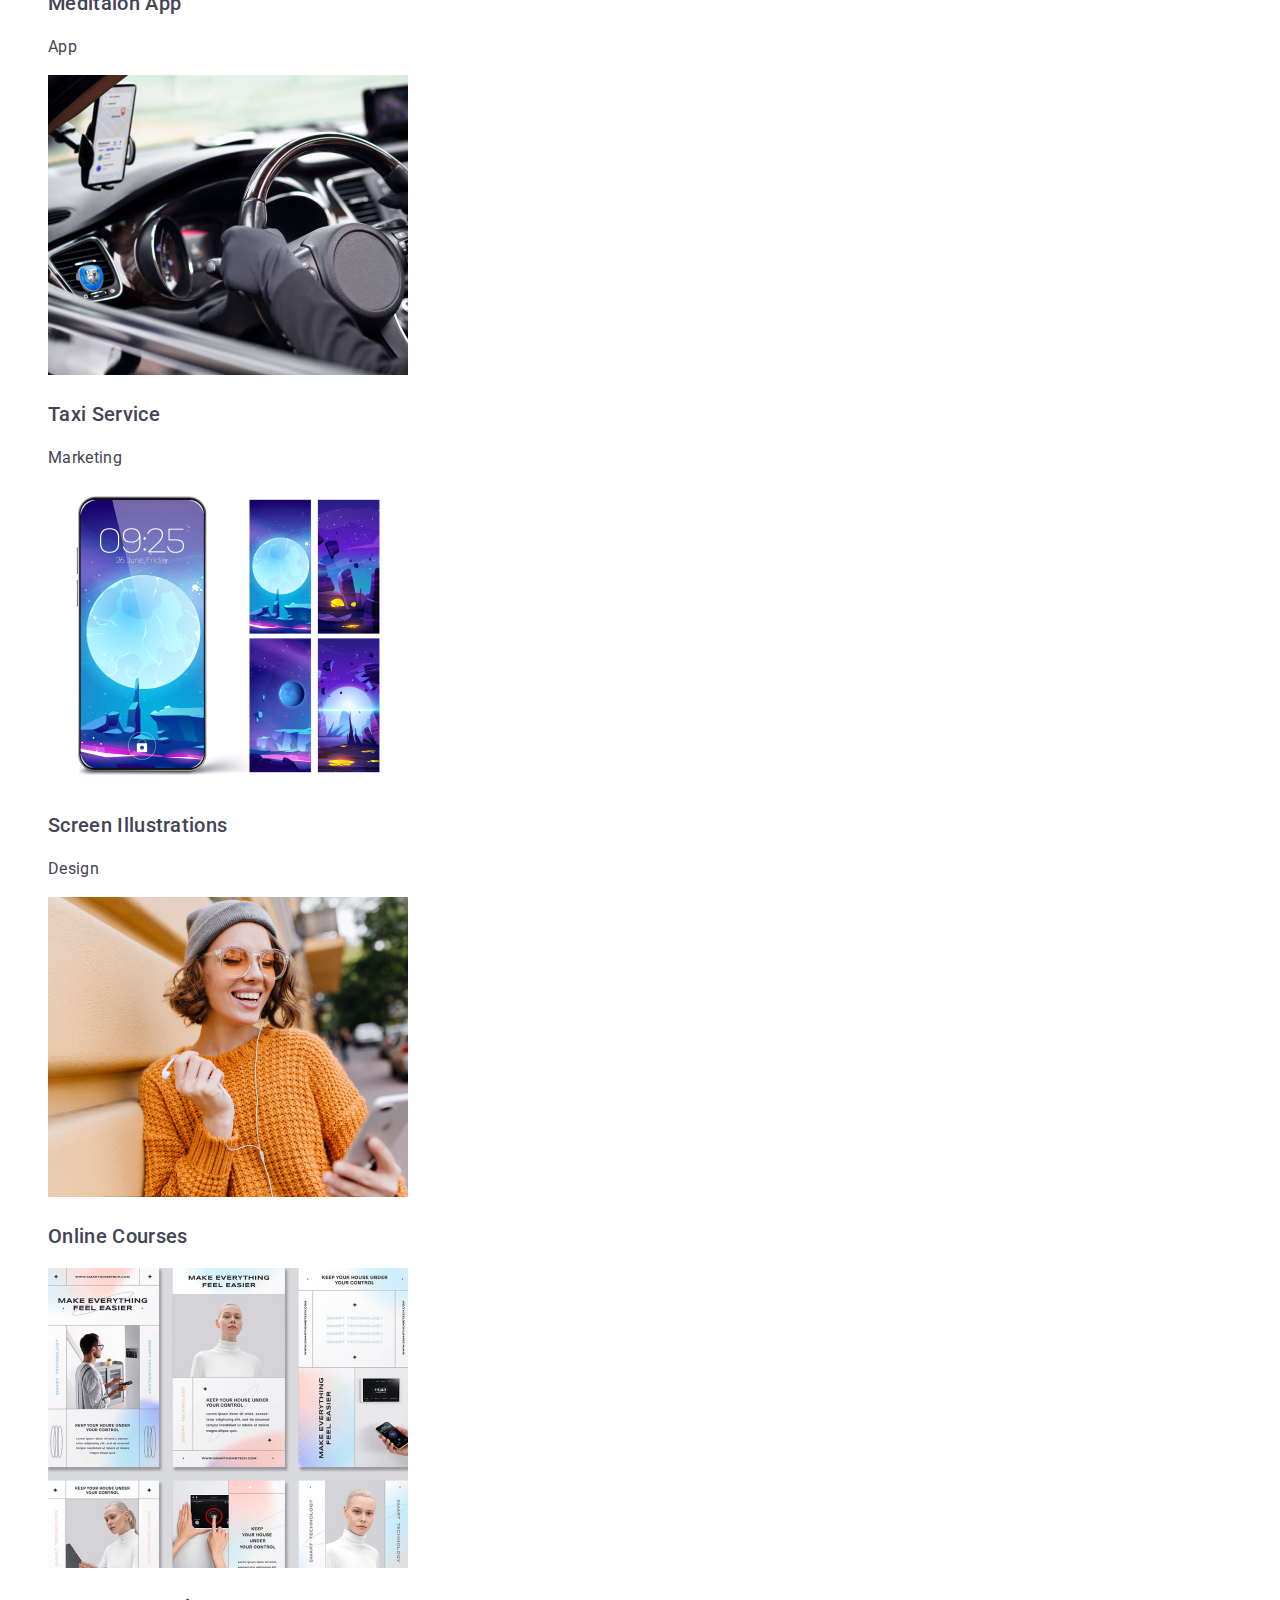
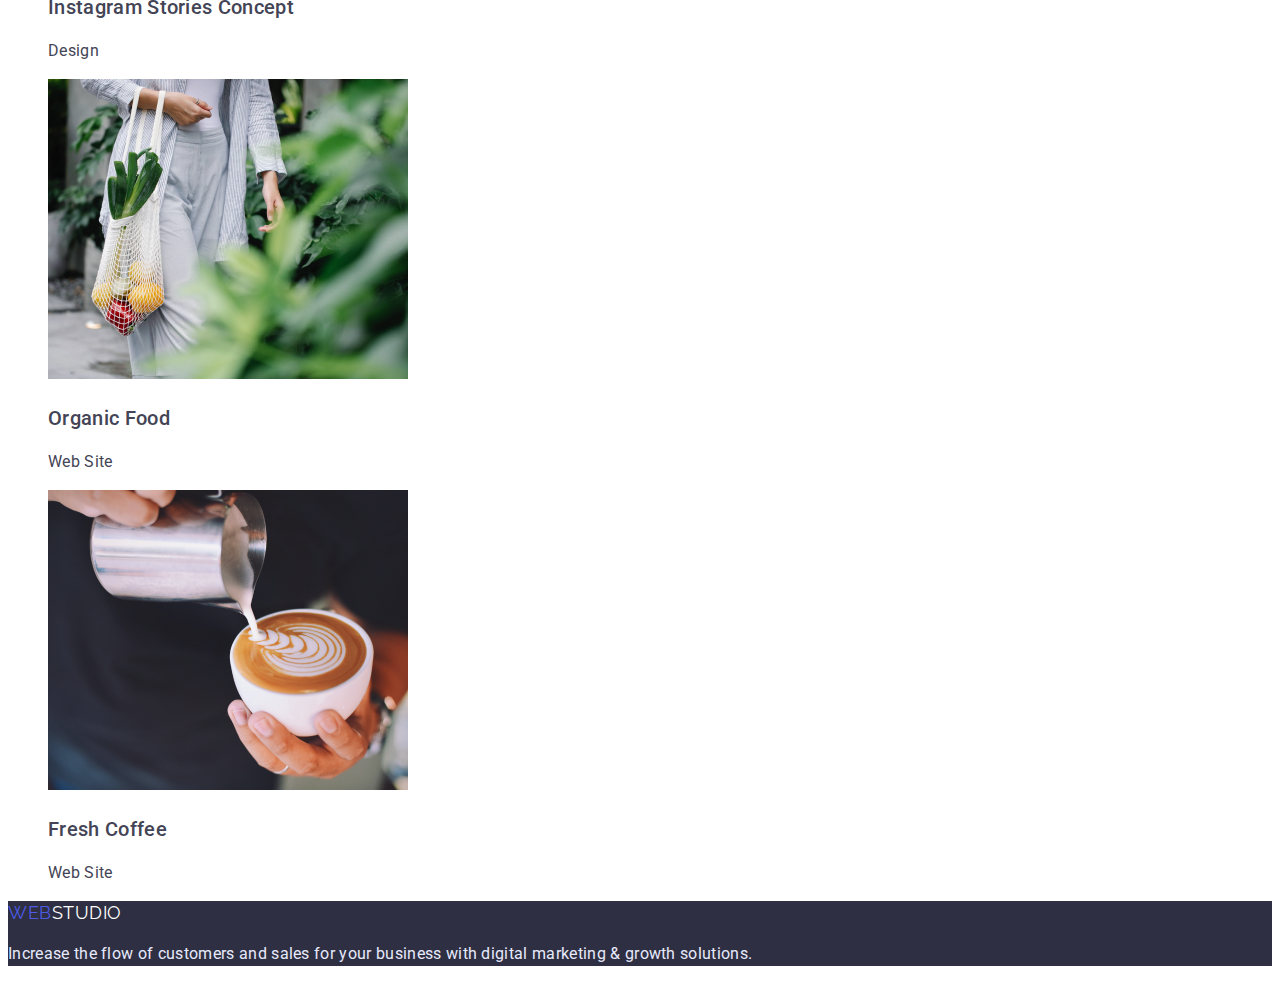
==== commit d0d339da: "adds button style" ====
--- a/portfolio.html
+++ b/portfolio.html
@@ -13,20 +13,26 @@
   </head>
   <body class="body">
     <header>
-      <nav>
+      <nav class="nav">
         <a class="logo" href="./index.html"
           ><span class="accent">Web</span>Studio</a
         >
-        <ul class="site-nav list">
+        <ul class="nav-link list">
           <li><a href="./index.html" class="link">Studio</a></li>
           <li><a href="" class="link current">Portfolio</a></li>
           <li><a href="" class="link">Contacts</a></li>
         </ul>
       </nav>
       <address>
-        <ul>
-          <li><a href="mailto:info@devstudio.com">info@devstudio.com</a></li>
-          <li><a href="tel:+110001111111">+11 (000) 111-11-11</a></li>
+        <ul class="address list">
+          <li>
+            <a class="link" href="mailto:info@devstudio.com"
+              >info@devstudio.com</a
+            >
+          </li>
+          <li>
+            <a class="link" href="tel:+110001111111">+11 (000) 111-11-11</a>
+          </li>
         </ul>
       </address>
     </header>
@@ -134,7 +140,7 @@
         </ul>
       </section>
     </main>
-    <footer>
+    <footer class="footer">
       <a class="logo" href="./index.html"
         ><span class="accent">Web</span>Studio</a
       >
--- a/css/styles.css
+++ b/css/styles.css
@@ -19,7 +19,7 @@
     font-family: roboto, sans-serif;
     letter-spacing: 0.02em;
     font-size: 16px;
-    line-height: 1,5;
+    line-height: 1.5;
 }
 /* header */
 .logo {
@@ -27,51 +27,55 @@
     font-family: raleway;
     letter-spacing: 0.03em;
     font-size: 18px;
-    line-height: 1,33;
+    line-height: 1.33;
     text-decoration: none;
+    text-transform: uppercase;
 }
 .accent {
     color: var(--accent-color);
 }
-.site-nav .link {
+.nav-link .link {
     color: var(--title-text-color);
     font-weight: 500;
-    font-size: 16px;
-    line-height: 1,33;
     text-decoration: none;
 }
-.site-nav .link:hover, .site-nav .link:focus {
+.nav-link .link:hover, .nav-link .link:focus {
     color: #404BBF;
 }
-.site-nav .link.current {
+.nav-link .link.current {
     color: var(--accent-color);
 }
-.address {
-    font-size: 16px;
-    line-height: 1, 5;
-    text-decoration: none; 
+.address .link {
+    color: var(--primary-text-color);
+    text-decoration: none;
+}
+.address .link:hover, .address .link:focus {
+    color: #404BBF;
 }
 /* hero*/
+.hero {
+    background-color: var(--title-text-color);
+}
 .hero-title {
+    color: var(--primary-white-color);
     font-weight: 700;
     font-size: 56px;
-    line-height: 1,43;
+    line-height: 1.43;
     text-align: center;
 }
-.button {
+.hero .button {
     background-color: var(--accent-color);
     color: var(--primary-white-color);
     font-weight: 500;
-    font-size: 16px;
-    line-height: 1,33;
     cursor: pointer;
-}
+    align-items: center;
+    letter-spacing: 0.04em;
+    }
 /* main */
 .section-title {
     color: var(--title-text-color);
-    font-weight: 700;
     font-size: 36px;
-    line-height: 1,11;
+    line-height: 1.1;
     text-align: center;
 }
 .about-list .title, .team-list .title, .portfolio-list .title {
@@ -82,4 +86,25 @@
 
 .team-section {
     background-color: #F4F4FD;
+}
+.footer {
+    background-color: var(--title-text-color) ;
+    color: #E7E9FC;
+}
+.footer .logo {
+    color: var(--primary-white-color);
+}
+.list .button {
+    background-color: #F4F4FD;
+    font-weight: 500;
+    font-size: 16px;
+    line-height: 1.5;
+    align-items: center;
+    text-align: center;
+    letter-spacing: 0.04em;
+    color: var(--accent-color);
+}
+.list .button:hover, .list .button:focus {
+    background-color: #404BBF;
+    color: var(--primary-white-color);
 }